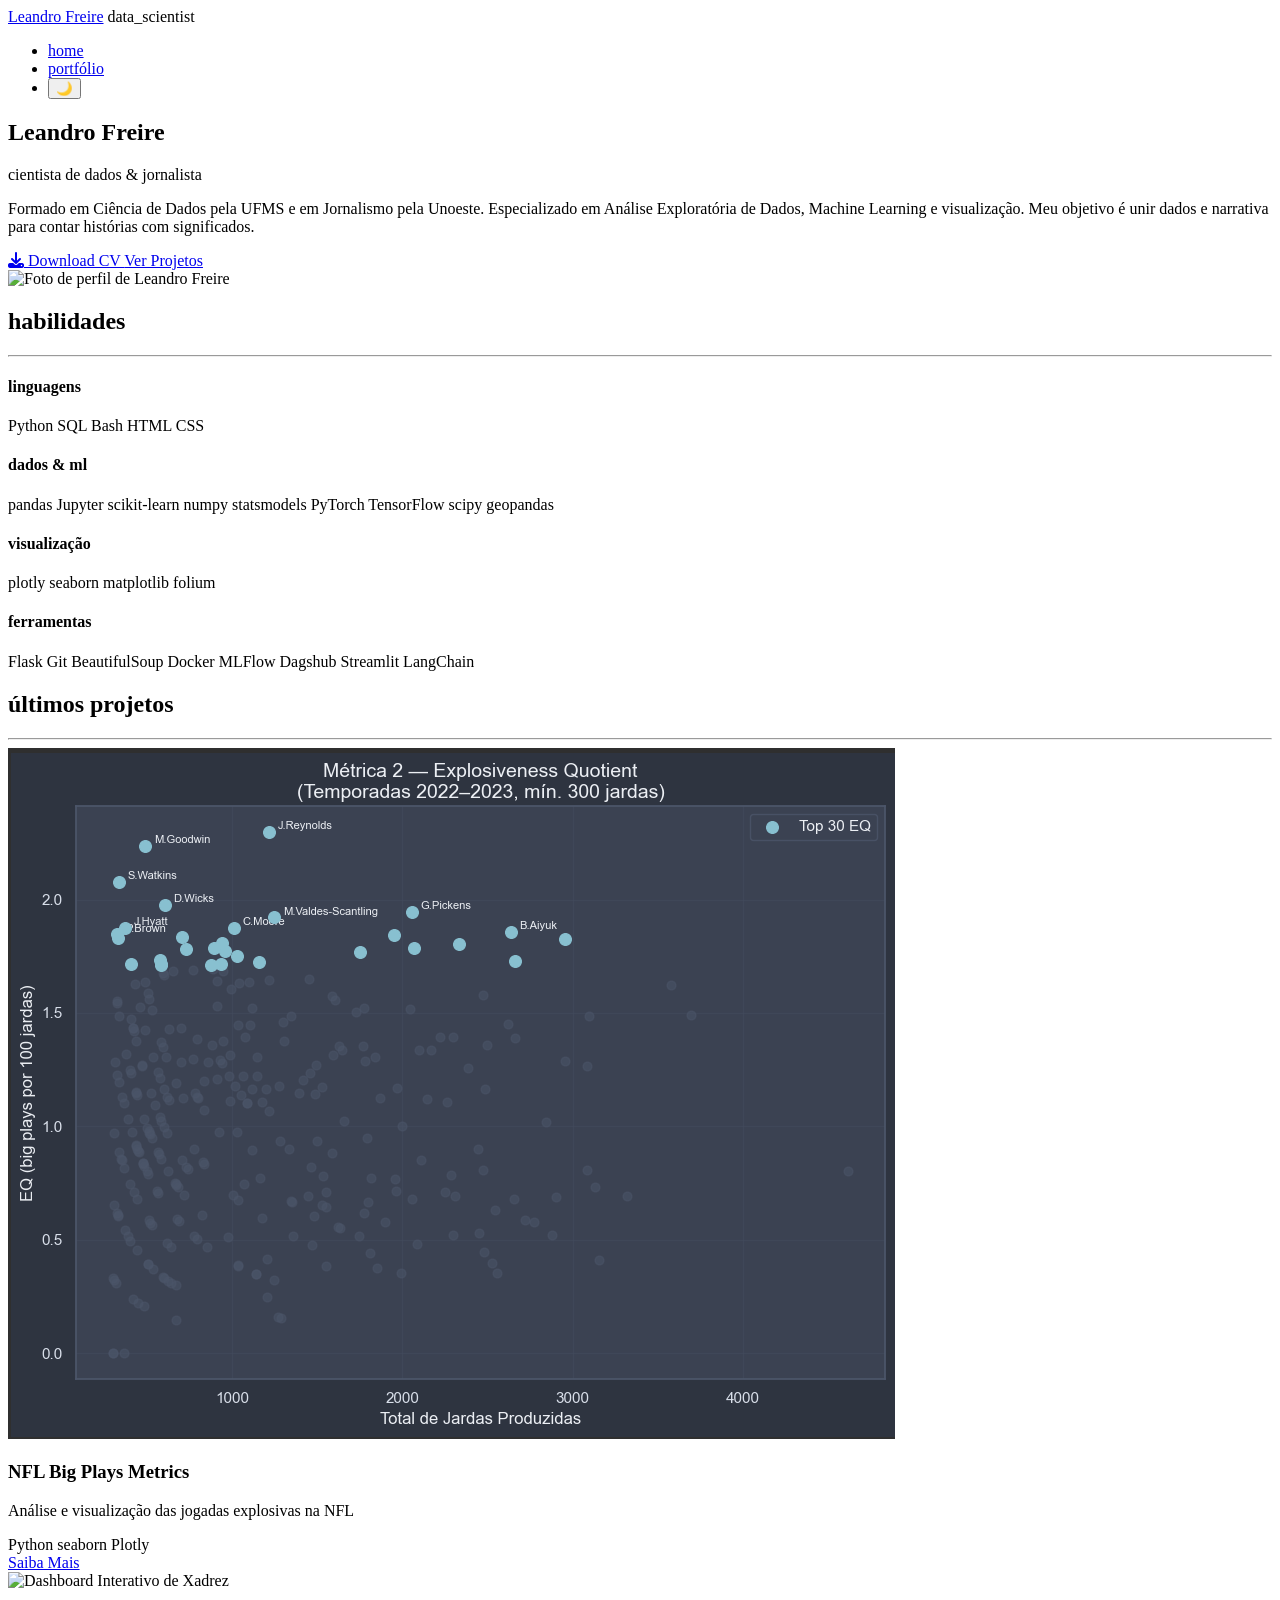
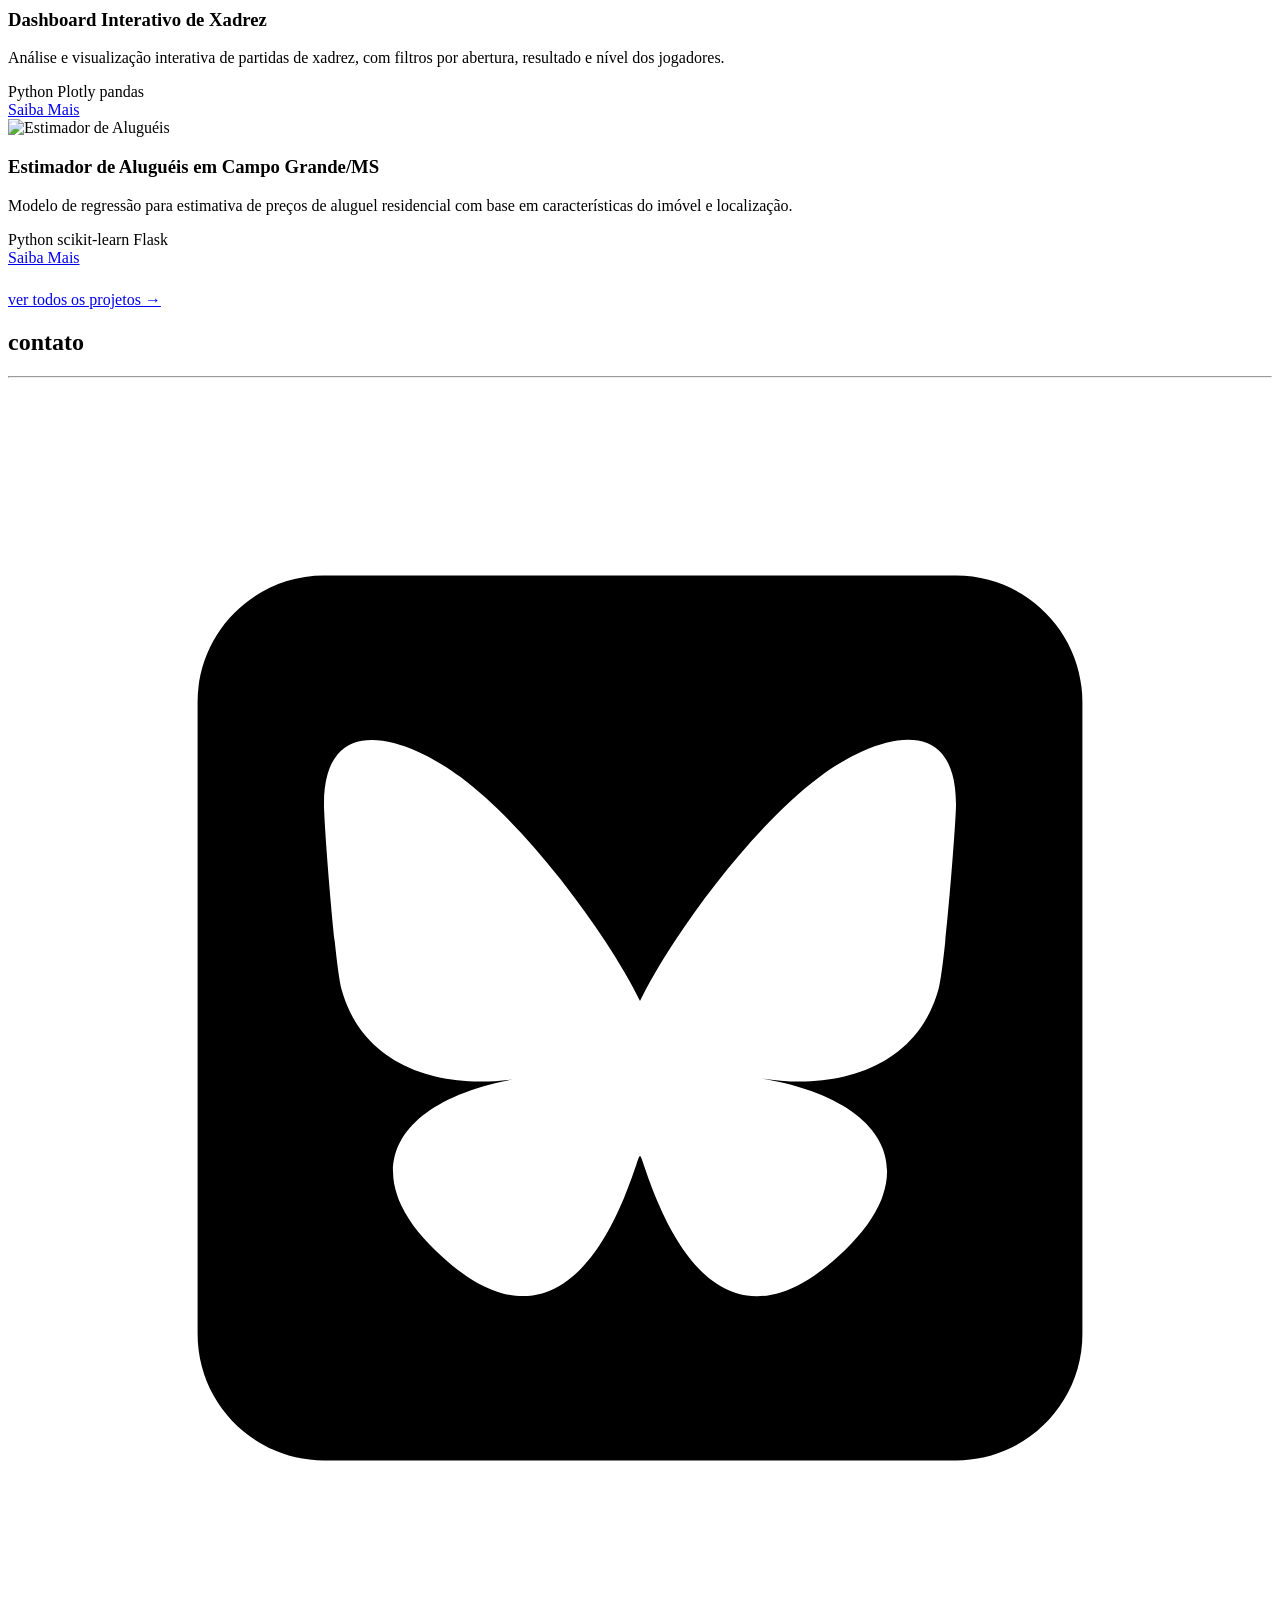
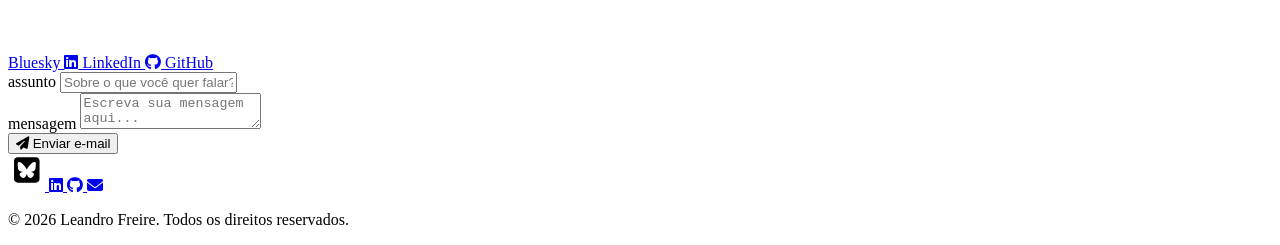
==== index.html @ 7a946f4d "Adicionando projeto NFL Big Plays Metrics" ====
<!DOCTYPE html>
<html lang="pt-br">
<head>
    <meta charset="UTF-8">
    <meta name="viewport" content="width=device-width, initial-scale=1.0">
    <title>Leandro Freire | Data Scientist</title>
    <meta name="description" content="Portfólio de Leandro Freire, cientista de dados especializado em análise exploratória, machine learning e visualização de dados.">

    <!-- Pico CSS via CDN -->
    <link rel="stylesheet" href="https://cdn.jsdelivr.net/npm/@picocss/pico@2/css/pico.min.css">

    <!-- JetBrains Mono Font -->
    <link href="https://fonts.googleapis.com/css2?family=JetBrains+Mono:wght@300;400;500;700&display=swap" rel="stylesheet">

    <!-- Font Awesome -->
    <link rel="stylesheet" href="https://cdnjs.cloudflare.com/ajax/libs/font-awesome/6.4.0/css/all.min.css">

    <!-- CSS personalizado -->
    <link rel="stylesheet" href="style.css">
</head>
<body class="dark-theme">

    <!-- HEADER -->
    <header>
        <div class="container header-content">
            <div class="logo">
                <a href="index.html" class="logo-main">Leandro Freire</a>
                <span class="logo-sub">data_scientist</span>
            </div>

            <nav>
                <ul>
                    <li><a href="index.html" class="active">home</a></li>
                    <li><a href="portfolio.html">portfólio</a></li>
                    <li>
                        <button class="theme-toggle" id="theme-toggle" aria-label="Alternar tema claro/escuro">
                            <span id="theme-icon">🌙</span>
                        </button>
                    </li>
                </ul>
            </nav>
        </div>
    </header>

    <!-- MAIN CONTENT -->
    <main id="main-content">
        <div class="container">

            <!-- HERO -->
            <section class="hero">
                <div class="hero-inner">
                    <div class="hero-text">
                        <h1 class="hero-title">Leandro Freire</h1>
                        <p class="hero-subtitle">cientista de dados &amp; jornalista</p>
                        <p class="hero-description">
                            Formado em Ciência de Dados pela UFMS e em Jornalismo pela Unoeste.
                            Especializado em Análise Exploratória de Dados, Machine Learning e visualização.
                            Meu objetivo é unir dados e narrativa para contar histórias com significados.
                        </p>
                        <div class="hero-actions">
                            <a href="assets/leandro_freire_de_almeida_curriculo.pdf" class="btn btn-primary" target="_blank" rel="noopener">
                                <i class="fa-solid fa-download"></i>
                                Download CV
                            </a>
                            <a href="portfolio.html" class="btn btn-outline">
                                Ver Projetos
                            </a>
                        </div>
                    </div>

                    <img src="images/foto_perfil2.png" alt="Foto de perfil de Leandro Freire" class="hero-photo">
                </div>
                <div class="hero-divider"></div>
            </section>

            <!-- SKILLS -->
            <section class="skills-section section-hidden">
                <div class="section-header">
                    <h2 class="section-title">habilidades</h2>
                    <hr class="section-line">
                </div>

                <div class="skills-grid">
                    <div class="skills-group">
                        <h4>linguagens</h4>
                        <div class="skills-tags">
                            <span class="skill-tag">Python</span>
                            <span class="skill-tag">SQL</span>
                            <span class="skill-tag">Bash</span>
                            <span class="skill-tag">HTML</span>
                            <span class="skill-tag">CSS</span>
                        </div>
                    </div>

                    <div class="skills-group">
                        <h4>dados &amp; ml</h4>
                        <div class="skills-tags">
                            <span class="skill-tag">pandas</span>
                            <span class="skill-tag">Jupyter</span>
                            <span class="skill-tag">scikit-learn</span>
                            <span class="skill-tag">numpy</span>
                            <span class="skill-tag">statsmodels</span>
                            <span class="skill-tag">PyTorch</span>
                            <span class="skill-tag">TensorFlow</span>
                            <span class="skill-tag">scipy</span>
                            <span class="skill-tag">geopandas</span>
                        </div>
                    </div>

                    <div class="skills-group">
                        <h4>visualização</h4>
                        <div class="skills-tags">
                            <span class="skill-tag">plotly</span>
                            <span class="skill-tag">seaborn</span>
                            <span class="skill-tag">matplotlib</span>
                            <span class="skill-tag">folium</span>
                        </div>
                    </div>

                    <div class="skills-group">
                        <h4>ferramentas</h4>
                        <div class="skills-tags">
                            <span class="skill-tag">Flask</span>
                            <span class="skill-tag">Git</span>
                            <span class="skill-tag">BeautifulSoup</span>
                            <span class="skill-tag">Docker</span>
                            <span class="skill-tag">MLFlow</span>
                            <span class="skill-tag">Dagshub</span>
                            <span class="skill-tag">Streamlit</span>
                            <span class="skill-tag">LangChain</span>
                        </div>
                    </div>
                </div>
            </section>

            <!-- Divisor Skills → Projetos -->
            <div class="section-divider"></div>

            <!-- PROJETOS EM DESTAQUE -->
            <section class="featured-section section-hidden">
                <div class="section-header">
                    <h2 class="section-title">últimos projetos</h2>
                    <hr class="section-line">
                </div>

                <div class="portfolio-grid">
                    <!-- Projeto 1 -->
                    <article class="portfolio-card">
                        <img src="images/nfl_metric2.png" alt="NFL Nig Play Metrics" class="portfolio-card-image">
                        <div class="portfolio-card-body">
                            <h3 class="portfolio-card-title">NFL Big Plays Metrics</h3>
                            <p class="portfolio-card-description">Análise e visualização das jogadas explosivas na NFL</p>
                            <div class="portfolio-card-tags">
                                <span class="tag">Python</span>
                                <span class="tag">seaborn</span>
                                <span class="tag">Plotly</span>
                            </div>
                        </div>
                        <div class="portfolio-card-actions">
                            <a href="portfolio/projeto_6_nfl_big_play_metrics.html" class="btn btn-outline btn-sm">Saiba Mais</a>
                        </div>
                    </article>

                    <!-- Projeto 2 -->
                    <article class="portfolio-card">
                        <img src="images/dashboard_xadrez.png" alt="Dashboard Interativo de Xadrez" class="portfolio-card-image">
                        <div class="portfolio-card-body">
                            <h3 class="portfolio-card-title">Dashboard Interativo de Xadrez</h3>
                            <p class="portfolio-card-description">Análise e visualização interativa de partidas de xadrez, com filtros por abertura, resultado e nível dos jogadores.</p>
                            <div class="portfolio-card-tags">
                                <span class="tag">Python</span>
                                <span class="tag">Plotly</span>
                                <span class="tag">pandas</span>
                            </div>
                        </div>
                        <div class="portfolio-card-actions">
                            <a href="portfolio/projeto_1_dashboard_interativo.html" class="btn btn-outline btn-sm">Saiba Mais</a>
                        </div>
                    </article>

                    <!-- Projeto 3 -->
                    <article class="portfolio-card">
                        <img src="images/estimador_aluguel.png" alt="Estimador de Aluguéis" class="portfolio-card-image">
                        <div class="portfolio-card-body">
                            <h3 class="portfolio-card-title">Estimador de Aluguéis em Campo Grande/MS</h3>
                            <p class="portfolio-card-description">Modelo de regressão para estimativa de preços de aluguel residencial com base em características do imóvel e localização.</p>
                            <div class="portfolio-card-tags">
                                <span class="tag">Python</span>
                                <span class="tag">scikit-learn</span>
                                <span class="tag">Flask</span>
                            </div>
                        </div>
                        <div class="portfolio-card-actions">
                            <a href="portfolio/projeto_2_estimador_aluguel.html" class="btn btn-outline btn-sm">Saiba Mais</a>
                        </div>
                    </article>

                </div>

                <div style="margin-top: 1.5rem;">
                    <a href="portfolio.html" class="btn btn-outline">ver todos os projetos →</a>
                </div>
            </section>

            <!-- Divisor Projetos → Contato -->
            <div class="section-divider"></div>

            <!-- CONTATO -->
            <section class="contact-section section-hidden">
                <div class="section-header">
                    <h2 class="section-title">contato</h2>
                    <hr class="section-line">
                </div>

                <div class="contact-links">
                    <a href="https://bsky.app/profile/pdfreire.bsky.social" class="contact-link" target="_blank" rel="noopener" aria-label="Bluesky">
                        <!-- Ícone oficial do Bluesky (formato borboleta) -->
                        <svg xmlns="http://www.w3.org/2000/svg" viewBox="0 0 640 640"><!--!Font Awesome Free v7.2.0 by @fontawesome - https://fontawesome.com License - https://fontawesome.com/license/free Copyright 2026 Fonticons, Inc.--><path d="M160 96C124.7 96 96 124.7 96 160L96 480C96 515.3 124.7 544 160 544L480 544C515.3 544 544 515.3 544 480L544 160C544 124.7 515.3 96 480 96L160 96zM320 311.4C334.5 281.4 374 225.6 410.7 198.1C437.2 178.2 480 162.9 480 211.8C480 221.6 474.4 293.9 471.1 305.6C459.7 346.4 418.1 356.8 381.1 350.5C445.8 361.5 462.3 398 426.7 434.5C359.2 503.8 329.7 417.1 322.1 394.9L321.8 394C320.9 391.4 320.4 389.9 320 389.9C319.6 389.9 319.1 391.4 318.2 394C318.1 394.3 318 394.6 317.9 394.9C310.3 417.1 280.8 503.7 213.3 434.5C177.8 398 194.2 361.5 258.9 350.5C221.9 356.8 180.3 346.4 168.9 305.6C165.6 293.9 160 221.6 160 211.8C160 162.9 202.9 178.3 229.3 198.1C266 225.6 305.5 281.5 320 311.4z"/></svg>
                        Bluesky
                    </a>
                    <a href="https://www.linkedin.com/in/leandro-freire-de-almeida-24893349/" class="contact-link" target="_blank" rel="noopener" aria-label="LinkedIn">
                        <i class="fab fa-linkedin"></i>
                        LinkedIn
                    </a>
                    <a href="https://github.com/leandrofreiredealmeida" class="contact-link" target="_blank" rel="noopener" aria-label="GitHub">
                        <i class="fab fa-github"></i>
                        GitHub
                    </a>
                </div>

                <!-- Formulário de contato via e-mail -->
                <form class="contact-form" id="contact-form" action="" method="GET" novalidate>
                    <div class="form-group">
                        <label for="contact-subject">assunto</label>
                        <input type="text" id="contact-subject" name="subject" placeholder="Sobre o que você quer falar?" autocomplete="off">
                    </div>
                    <div class="form-group">
                        <label for="contact-message">mensagem</label>
                        <textarea id="contact-message" name="body" placeholder="Escreva sua mensagem aqui..."></textarea>
                    </div>
                    <button type="submit" class="btn btn-primary" id="contact-submit">
                        <i class="fa-solid fa-paper-plane"></i>
                        Enviar e-mail
                    </button>
                </form>
            </section>

        </div>
    </main>

    <!-- FOOTER -->
    <footer>
        <div class="container">
            <div class="footer-inner">
                <div class="social-links">
                    <a href="https://bsky.app/profile/pdfreire.bsky.social" class="social-link" target="_blank" rel="noopener" aria-label="Bluesky">
                        <svg xmlns="http://www.w3.org/2000/svg" width="37" height="37" viewBox="-10 40 650 650"><!--!Font Awesome Free v7.2.0 by @fontawesome - https://fontawesome.com License - https://fontawesome.com/license/free Copyright 2026 Fonticons, Inc.--><path d="M160 96C124.7 96 96 124.7 96 160L96 480C96 515.3 124.7 544 160 544L480 544C515.3 544 544 515.3 544 480L544 160C544 124.7 515.3 96 480 96L160 96zM320 311.4C334.5 281.4 374 225.6 410.7 198.1C437.2 178.2 480 162.9 480 211.8C480 221.6 474.4 293.9 471.1 305.6C459.7 346.4 418.1 356.8 381.1 350.5C445.8 361.5 462.3 398 426.7 434.5C359.2 503.8 329.7 417.1 322.1 394.9L321.8 394C320.9 391.4 320.4 389.9 320 389.9C319.6 389.9 319.1 391.4 318.2 394C318.1 394.3 318 394.6 317.9 394.9C310.3 417.1 280.8 503.7 213.3 434.5C177.8 398 194.2 361.5 258.9 350.5C221.9 356.8 180.3 346.4 168.9 305.6C165.6 293.9 160 221.6 160 211.8C160 162.9 202.9 178.3 229.3 198.1C266 225.6 305.5 281.5 320 311.4z"/></svg>
                    </a>
                    <a href="https://www.linkedin.com/in/leandro-freire-de-almeida-24893349/" class="social-link" target="_blank" rel="noopener" aria-label="LinkedIn">
                        <i class="fab fa-linkedin"></i>
                    </a>
                    <a href="https://github.com/leandrofreiredealmeida" class="social-link" target="_blank" rel="noopener" aria-label="GitHub">
                        <i class="fab fa-github"></i>
                    </a>
                    <a href="mailto:lefreirealmeida@gmail.com" class="social-link" target="_blank" rel="noopener" aria-label="E-mail">
                        <i class="fa-solid fa-envelope"></i>
                    </a>
                </div>
                <p class="copyright">
                    &copy; <span id="current-year">2026</span> Leandro Freire. Todos os direitos reservados.
                </p>
            </div>
        </div>
    </footer>

    <script src="script.js"></script>
</body>
</html>
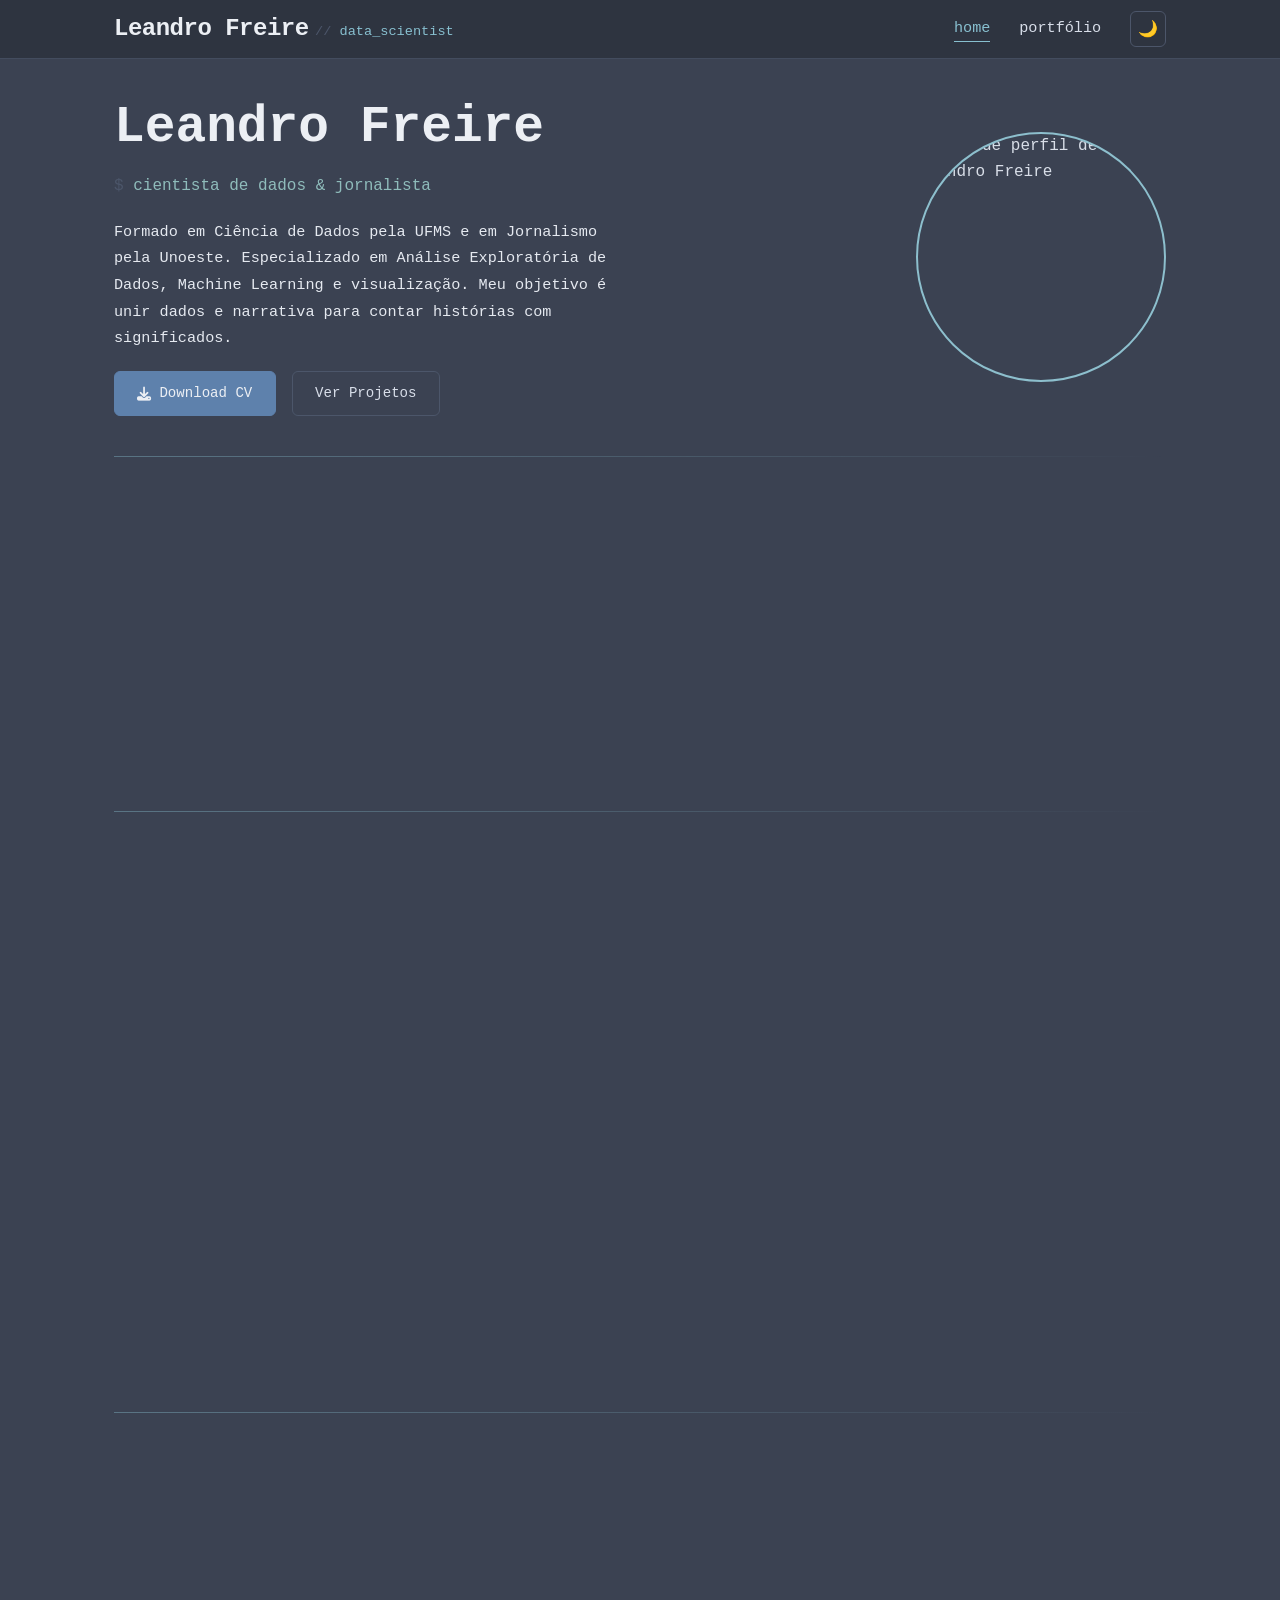
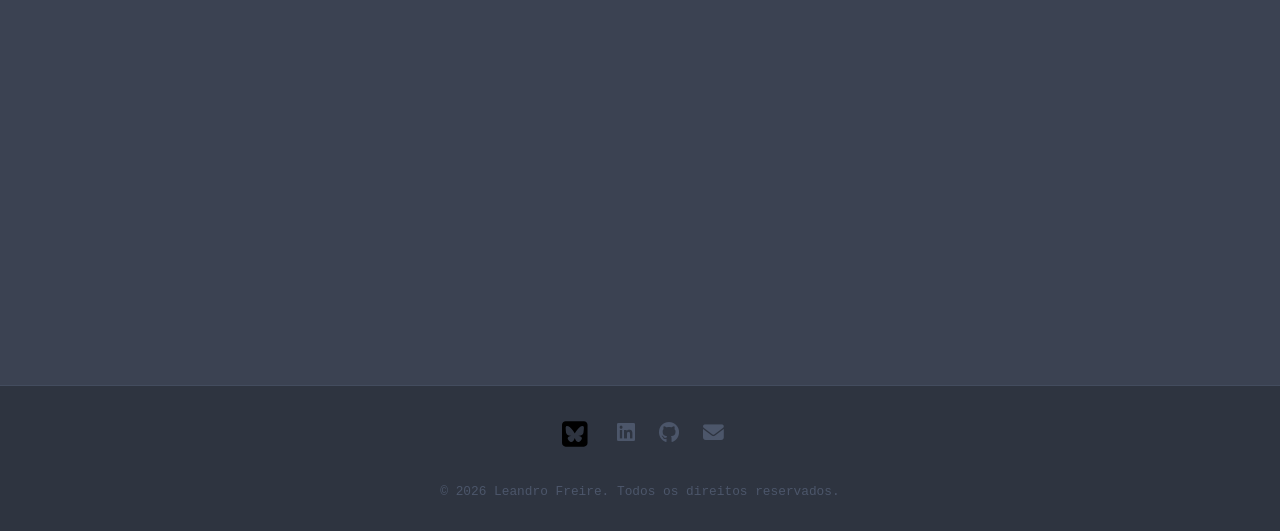
==== commit 5d951aaf: "adicionando projeto 7" ====
--- a/index.html
+++ b/index.html
@@ -144,12 +144,30 @@
                 </div>
 
                 <div class="portfolio-grid">
+
                     <!-- Projeto 1 -->
+                    <article class="portfolio-card">
+                        <img src="images/fraud_council_2.png" alt="Conselho de especialistas em fraude" class="portfolio-card-image">
+                        <div class="portfolio-card-body">
+                            <h3 class="portfolio-card-title">Conselho de modelos de detecção de fraude</h3>
+                            <p class="portfolio-card-description">Dashboard interativo de modelos de ML</p>
+                            <div class="portfolio-card-tags">
+                                <span class="tag">Python</span>
+                                <span class="tag">ML</span>
+                                <span class="tag">Streamlit</span>
+                            </div>
+                        </div>
+                        <div class="portfolio-card-actions">
+                            <a href="portfolio/projeto_2_estimador_aluguel.html" class="btn btn-outline btn-sm">Saiba Mais</a>
+                        </div>
+                    </article>
+
+                    <!-- Projeto 2 -->
                     <article class="portfolio-card">
                         <img src="images/nfl_metric2.png" alt="NFL Nig Play Metrics" class="portfolio-card-image">
                         <div class="portfolio-card-body">
                             <h3 class="portfolio-card-title">NFL Big Plays Metrics</h3>
-                            <p class="portfolio-card-description">Análise e visualização das jogadas explosivas na NFL</p>
+                            <p class="portfolio-card-description">Análise das jogadas explosivas na NFL</p>
                             <div class="portfolio-card-tags">
                                 <span class="tag">Python</span>
                                 <span class="tag">seaborn</span>
@@ -161,12 +179,12 @@
                         </div>
                     </article>
 
-                    <!-- Projeto 2 -->
+                    <!-- Projeto 3 -->
                     <article class="portfolio-card">
                         <img src="images/dashboard_xadrez.png" alt="Dashboard Interativo de Xadrez" class="portfolio-card-image">
                         <div class="portfolio-card-body">
                             <h3 class="portfolio-card-title">Dashboard Interativo de Xadrez</h3>
-                            <p class="portfolio-card-description">Análise e visualização interativa de partidas de xadrez, com filtros por abertura, resultado e nível dos jogadores.</p>
+                            <p class="portfolio-card-description">Análise de mais de 20 mil partidas de xadrez</p>
                             <div class="portfolio-card-tags">
                                 <span class="tag">Python</span>
                                 <span class="tag">Plotly</span>
@@ -175,23 +193,6 @@
                         </div>
                         <div class="portfolio-card-actions">
                             <a href="portfolio/projeto_1_dashboard_interativo.html" class="btn btn-outline btn-sm">Saiba Mais</a>
-                        </div>
-                    </article>
-
-                    <!-- Projeto 3 -->
-                    <article class="portfolio-card">
-                        <img src="images/estimador_aluguel.png" alt="Estimador de Aluguéis" class="portfolio-card-image">
-                        <div class="portfolio-card-body">
-                            <h3 class="portfolio-card-title">Estimador de Aluguéis em Campo Grande/MS</h3>
-                            <p class="portfolio-card-description">Modelo de regressão para estimativa de preços de aluguel residencial com base em características do imóvel e localização.</p>
-                            <div class="portfolio-card-tags">
-                                <span class="tag">Python</span>
-                                <span class="tag">scikit-learn</span>
-                                <span class="tag">Flask</span>
-                            </div>
-                        </div>
-                        <div class="portfolio-card-actions">
-                            <a href="portfolio/projeto_2_estimador_aluguel.html" class="btn btn-outline btn-sm">Saiba Mais</a>
                         </div>
                     </article>
 
--- a/style.css
+++ b/style.css
@@ -0,0 +1,867 @@
+/* ===== VARIÁVEIS DA PALETA NORD ===== */
+:root {
+  --nord0: #2e3440;
+  --nord1: #3b4252;
+  --nord2: #434c5e;
+  --nord3: #4c566a;
+  --nord4: #d8dee9;
+  --nord5: #e5e9f0;
+  --nord6: #eceff4;
+  --nord7: #8fbcbb;
+  --nord8: #88c0d0;
+  --nord9: #81a1c1;
+  --nord10: #5e81ac;
+  --nord11: #bf616a;
+  --nord12: #d08770;
+  --nord13: #ebcb8b;
+  --nord14: #a3be8c;
+  --nord15: #b48ead;
+}
+
+/* ===== LIGHT THEME ===== */
+.light-theme {
+  --nord0: #eceff4;
+  --nord1: #e5e9f0;
+  --nord2: #d8dee9;
+  --nord3: #4c566a;
+  --nord4: #434c5e;
+  --nord5: #3b4252;
+  --nord6: #2e3440;
+  --nord7: #8fbcbb;
+  --nord8: #5e81ac;
+  --nord9: #81a1c1;
+  --nord10: #5e81ac;
+  --nord11: #bf616a;
+  --nord12: #d08770;
+  --nord13: #ebcb8b;
+  --nord14: #a3be8c;
+  --nord15: #b48ead;
+}
+
+/* ===== ANIMAÇÕES ===== */
+@keyframes fadeInUp {
+  from {
+    opacity: 0;
+    transform: translateY(20px);
+  }
+  to {
+    opacity: 1;
+    transform: translateY(0);
+  }
+}
+
+@keyframes fadeIn {
+  from {
+    opacity: 0;
+  }
+  to {
+    opacity: 1;
+  }
+}
+
+@keyframes bounceDown {
+  0%,
+  100% {
+    transform: translateY(0);
+  }
+  50% {
+    transform: translateY(6px);
+  }
+}
+
+/* Classe controlada pelo IntersectionObserver */
+.section-hidden {
+  opacity: 0;
+  transform: translateY(24px);
+  transition:
+    opacity 0.6s ease,
+    transform 0.6s ease;
+}
+
+.section-visible {
+  opacity: 1;
+  transform: translateY(0);
+}
+
+/* ===== ESTILOS GERAIS ===== */
+*,
+*::before,
+*::after {
+  box-sizing: border-box;
+}
+
+* {
+  font-family: "JetBrains Mono", monospace;
+  transition:
+    background-color 0.3s ease,
+    color 0.3s ease,
+    border-color 0.3s ease;
+}
+
+html {
+  scroll-behavior: smooth;
+}
+
+body {
+  background-color: var(--nord1);
+  color: var(--nord4);
+  line-height: 1.6;
+  min-height: 100vh;
+  margin: 0;
+}
+
+.container {
+  max-width: 1100px;
+  margin: 0 auto;
+  padding: 0 1.5rem;
+}
+
+/* ===== HEADER ===== */
+@keyframes headerBorderGlow {
+  0%,
+  100% {
+    box-shadow:
+      0 1px 0 0 var(--nord2),
+      0 1px 8px 0 rgba(136, 192, 208, 0);
+  }
+  50% {
+    box-shadow:
+      0 1px 0 0 rgba(136, 192, 208, 0.5),
+      0 1px 16px 0 rgba(136, 192, 208, 0.15);
+  }
+}
+
+header {
+  background-color: var(--nord0);
+  padding: 0.6rem 0;
+  position: sticky;
+  top: 0;
+  z-index: 100;
+  border-bottom: 1px solid var(--nord2);
+  transition: box-shadow 0.4s ease;
+}
+
+header:hover {
+  animation: headerBorderGlow 2s ease-in-out infinite;
+}
+
+.header-content {
+  display: flex;
+  justify-content: space-between;
+  align-items: center;
+}
+
+.logo {
+  display: flex;
+  align-items: baseline;
+  gap: 0.4rem;
+  text-decoration: none;
+}
+
+.logo-main {
+  font-size: 1.5rem;
+  font-weight: 700;
+  color: var(--nord6);
+  text-decoration: none;
+  letter-spacing: -0.5px;
+}
+
+.logo-sub {
+  font-size: 0.85rem;
+  color: var(--nord8);
+  font-weight: 300;
+}
+
+.logo-sub::before {
+  content: "// ";
+  color: var(--nord3);
+}
+
+nav ul {
+  display: flex;
+  list-style: none;
+  margin: 0;
+  padding: 0;
+  gap: 1.8rem;
+  align-items: center;
+}
+
+nav a {
+  color: var(--nord4);
+  text-decoration: none;
+  font-weight: 400;
+  font-size: 0.95rem;
+  position: relative;
+  padding: 0.3rem 0;
+  transition: color 0.25s ease;
+}
+
+nav a:hover {
+  color: var(--nord8);
+}
+
+nav a::after {
+  content: "";
+  position: absolute;
+  width: 0;
+  height: 1px;
+  bottom: 0;
+  left: 0;
+  background-color: var(--nord8);
+  transition: width 0.25s ease;
+}
+
+nav a:hover::after,
+nav a.active::after {
+  width: 100%;
+}
+
+nav a.active {
+  color: var(--nord8);
+}
+
+/* Botão de Tema */
+.theme-toggle {
+  background: none;
+  border: 1px solid var(--nord3);
+  color: var(--nord4);
+  cursor: pointer;
+  font-size: 1rem;
+  width: 36px;
+  height: 36px;
+  border-radius: 6px;
+  display: flex;
+  align-items: center;
+  justify-content: center;
+  transition:
+    border-color 0.25s ease,
+    color 0.25s ease;
+}
+
+.theme-toggle:hover {
+  border-color: var(--nord8);
+  color: var(--nord8);
+}
+
+/* ===== MAIN ===== */
+main {
+  padding-bottom: 5rem;
+}
+
+/* ===== HERO SECTION ===== */
+.hero {
+  padding: 2.5rem 0 0;
+  animation: fadeIn 0.8s ease both;
+}
+
+.hero-inner {
+  display: grid;
+  grid-template-columns: 1fr auto;
+  gap: 4rem;
+  align-items: center;
+}
+
+.hero-text {
+  display: flex;
+  flex-direction: column;
+  gap: 1.2rem;
+}
+
+.hero-label {
+  font-size: 0.8rem;
+  color: var(--nord8);
+  letter-spacing: 2px;
+  text-transform: uppercase;
+  font-weight: 500;
+}
+
+.hero-title {
+  font-size: clamp(2rem, 5vw, 3.2rem);
+  font-weight: 700;
+  color: var(--nord6);
+  line-height: 1.1;
+  margin: 0;
+}
+
+.hero-subtitle {
+  font-size: 1rem;
+  color: var(--nord7);
+  font-weight: 400;
+  margin: 0;
+}
+
+.hero-subtitle::before {
+  content: "$ ";
+  color: var(--nord3);
+}
+
+.hero-description {
+  font-size: 0.95rem;
+  color: var(--nord5);
+  max-width: 520px;
+  line-height: 1.75;
+  margin: 0;
+}
+
+.hero-actions {
+  display: flex;
+  gap: 1rem;
+  flex-wrap: wrap;
+}
+
+.btn {
+  display: inline-flex;
+  align-items: center;
+  gap: 0.5rem;
+  padding: 0.65rem 1.4rem;
+  font-family: "JetBrains Mono", monospace;
+  font-size: 0.88rem;
+  font-weight: 500;
+  border-radius: 6px;
+  text-decoration: none;
+  cursor: pointer;
+  transition:
+    background-color 0.2s ease,
+    color 0.2s ease,
+    border-color 0.2s ease;
+}
+
+.btn-primary {
+  background-color: var(--nord10);
+  color: var(--nord6);
+  border: 1px solid var(--nord10);
+}
+
+.btn-primary:hover {
+  background-color: var(--nord9);
+  border-color: var(--nord9);
+}
+
+.btn-outline {
+  background-color: transparent;
+  color: var(--nord4);
+  border: 1px solid var(--nord3);
+}
+
+.btn-outline:hover {
+  border-color: var(--nord8);
+  color: var(--nord8);
+}
+
+.btn-sm {
+  padding: 0.4rem 0.9rem;
+  font-size: 0.8rem;
+}
+
+.hero-photo {
+  width: 250px;
+  height: 250px;
+  border-radius: 50%;
+  object-fit: cover;
+  border: 2px solid var(--nord8);
+  display: block;
+  filter: grayscale(10%);
+  transition:
+    filter 0.3s ease,
+    border-color 0.3s ease;
+}
+
+.hero-photo:hover {
+  filter: grayscale(0%);
+  border-color: var(--nord7);
+}
+
+.hero-divider {
+  width: 100%;
+  height: 1px;
+  background: linear-gradient(to right, var(--nord8), transparent);
+  margin-top: 2.5rem;
+  opacity: 0.4;
+}
+
+/* Divisor reutilizável entre seções */
+.section-divider {
+  width: 100%;
+  height: 1px;
+  background: linear-gradient(to right, var(--nord8), transparent);
+  opacity: 0.4;
+  margin: 0;
+}
+
+/* ===== SKILLS SECTION ===== */
+.skills-section {
+  padding: 1.5rem 0 3rem;
+}
+
+.section-header {
+  margin-bottom: 2rem;
+}
+
+.section-title {
+  font-size: 1.1rem;
+  font-weight: 600;
+  color: var(--nord6);
+  margin: 0 0 0.3rem;
+  text-transform: lowercase;
+  letter-spacing: 0.5px;
+}
+
+.section-title::before {
+  content: "## ";
+  color: var(--nord3);
+  font-weight: 300;
+}
+
+.section-line {
+  width: 40px;
+  height: 2px;
+  background-color: var(--nord8);
+  border: none;
+  margin: 0;
+}
+
+.skills-grid {
+  display: grid;
+  grid-template-columns: repeat(auto-fit, minmax(200px, 1fr));
+  gap: 2rem;
+}
+
+.skills-group h4 {
+  color: var(--nord8);
+  font-size: 0.8rem;
+  text-transform: uppercase;
+  letter-spacing: 1.5px;
+  font-weight: 500;
+  margin: 0 0 0.8rem;
+}
+
+.skills-tags {
+  display: flex;
+  flex-wrap: wrap;
+  gap: 0.5rem;
+}
+
+.skill-tag {
+  background-color: var(--nord2);
+  color: var(--nord4);
+  font-size: 0.78rem;
+  padding: 0.25rem 0.65rem;
+  border-radius: 4px;
+  border: 1px solid var(--nord3);
+  transition:
+    border-color 0.2s ease,
+    color 0.2s ease;
+}
+
+.skill-tag:hover {
+  border-color: var(--nord8);
+  color: var(--nord8);
+}
+
+/* ===== PROJETOS EM DESTAQUE (HOME) ===== */
+.featured-section {
+  padding: 1.5rem 0 2rem;
+}
+
+/* ===== PORTFOLIO CARDS ===== */
+.portfolio-grid {
+  display: grid;
+  grid-template-columns: repeat(auto-fill, minmax(300px, 1fr));
+  gap: 1.5rem;
+}
+
+.portfolio-card {
+  background-color: var(--nord0);
+  border: 1px solid var(--nord2);
+  border-radius: 8px;
+  overflow: hidden;
+  display: flex;
+  flex-direction: column;
+  transition:
+    border-color 0.25s ease,
+    box-shadow 0.25s ease;
+  text-decoration: none;
+}
+
+.portfolio-card:hover {
+  border-color: var(--nord8);
+  box-shadow: 0 4px 20px rgba(136, 192, 208, 0.08);
+}
+
+.portfolio-card-image {
+  width: 100%;
+  height: 180px;
+  object-fit: cover;
+  display: block;
+  filter: brightness(0.9);
+  transition: filter 0.3s ease;
+}
+
+.portfolio-card:hover .portfolio-card-image {
+  filter: brightness(1);
+}
+
+.portfolio-card-body {
+  padding: 1.2rem;
+  display: flex;
+  flex-direction: column;
+  gap: 0.7rem;
+  flex: 1;
+}
+
+.portfolio-card-title {
+  font-size: 1rem;
+  font-weight: 600;
+  color: var(--nord6);
+  margin: 0;
+  line-height: 1.3;
+}
+
+.portfolio-card-description {
+  font-size: 0.85rem;
+  color: var(--nord5);
+  margin: 0;
+  line-height: 1.6;
+  display: -webkit-box;
+  -webkit-line-clamp: 3;
+  line-clamp: 3;
+  -webkit-box-orient: vertical;
+  overflow: hidden;
+}
+
+.portfolio-card-tags {
+  display: flex;
+  flex-wrap: wrap;
+  gap: 0.4rem;
+  margin-top: auto;
+}
+
+.tag {
+  background-color: var(--nord2);
+  color: var(--nord9);
+  font-size: 0.72rem;
+  padding: 0.2rem 0.55rem;
+  border-radius: 3px;
+  font-weight: 500;
+}
+
+.portfolio-card-actions {
+  display: flex;
+  flex-direction: column;
+  gap: 0.6rem;
+  padding: 0 1.2rem 1.2rem;
+}
+
+/* Garante que todos os botões de ação do card tenham o mesmo tamanho */
+.portfolio-card-actions .btn {
+  flex: 1;
+  justify-content: center;
+}
+
+/* ===== CONTATO SECTION (HOME) ===== */
+.contact-section {
+  padding: 1.5rem 0 3rem;
+}
+
+.contact-links {
+  display: flex;
+  gap: 1.5rem;
+  flex-wrap: wrap;
+  align-items: center;
+  margin-bottom: 2rem;
+}
+
+.contact-link {
+  display: inline-flex;
+  align-items: center;
+  gap: 0.5rem;
+  color: var(--nord4);
+  text-decoration: none;
+  font-size: 0.9rem;
+  padding: 0.5rem 0;
+  border-bottom: 1px solid transparent;
+  transition:
+    color 0.2s ease,
+    border-color 0.2s ease;
+}
+
+.contact-link:hover {
+  color: var(--nord8);
+  border-bottom-color: var(--nord8);
+}
+
+.contact-link i {
+  font-size: 1.1rem;
+  width: 1.2rem;
+  text-align: center;
+}
+
+.contact-link svg {
+  width: 1.1rem;
+  height: 1.1rem;
+  flex-shrink: 0;
+}
+
+/* Formulário de contato */
+.contact-form {
+  max-width: 560px;
+}
+
+.contact-form .form-group {
+  margin-bottom: 1rem;
+}
+
+.contact-form label {
+  display: block;
+  font-size: 0.8rem;
+  color: var(--nord5);
+  margin-bottom: 0.4rem;
+  letter-spacing: 0.5px;
+}
+
+.contact-form input,
+.contact-form textarea {
+  width: 100%;
+  background-color: var(--nord0);
+  border: 1px solid var(--nord2);
+  border-radius: 6px;
+  color: var(--nord4);
+  font-family: "JetBrains Mono", monospace;
+  font-size: 0.88rem;
+  padding: 0.65rem 0.9rem;
+  outline: none;
+  transition: border-color 0.2s ease;
+  resize: vertical;
+}
+
+.contact-form input:focus,
+.contact-form textarea:focus {
+  border-color: var(--nord8);
+}
+
+.contact-form textarea {
+  min-height: 100px;
+}
+
+.contact-form .btn {
+  margin-top: 0.5rem;
+}
+
+/* ===== PORTFOLIO PAGE HEADER ===== */
+.page-header {
+  padding: 3.5rem 0 2.5rem;
+  border-bottom: 1px solid var(--nord2);
+  margin-bottom: 2.5rem;
+}
+
+.page-title {
+  font-size: clamp(1.8rem, 4vw, 2.5rem);
+  font-weight: 700;
+  color: var(--nord6);
+  margin: 0 0 0.5rem;
+}
+
+.page-title::before {
+  content: "# ";
+  color: var(--nord3);
+  font-weight: 300;
+}
+
+.page-subtitle {
+  color: var(--nord5);
+  font-size: 0.95rem;
+  margin: 0;
+}
+
+/* ===== FOOTER ===== */
+footer {
+  background-color: var(--nord0);
+  border-top: 1px solid var(--nord2);
+  padding: 2rem 0;
+  text-align: center;
+}
+
+.footer-inner {
+  display: flex;
+  flex-direction: column;
+  align-items: center;
+  gap: 1rem;
+}
+
+.social-links {
+  display: flex;
+  justify-content: center;
+  gap: 1.5rem;
+}
+
+.social-link {
+  color: var(--nord3);
+  font-size: 1.3rem;
+  transition:
+    color 0.2s ease,
+    transform 0.2s ease;
+  text-decoration: none;
+}
+
+.social-link:hover {
+  color: var(--nord8);
+  transform: translateY(-2px);
+}
+
+.copyright {
+  color: var(--nord3);
+  font-size: 0.8rem;
+  margin: 0;
+}
+
+/* ===== ACESSIBILIDADE ===== */
+a:focus-visible,
+button:focus-visible {
+  outline: 2px solid var(--nord8);
+  outline-offset: 3px;
+}
+
+/* ===== RESPONSIVIDADE ===== */
+@media (max-width: 768px) {
+  .hero-inner {
+    grid-template-columns: 1fr;
+    gap: 2rem;
+    text-align: center;
+  }
+
+  .hero-photo {
+    width: 160px;
+    height: 160px;
+    margin: 0 auto;
+    order: -1;
+  }
+
+  .hero-description {
+    max-width: 100%;
+  }
+
+  .hero-actions {
+    justify-content: center;
+  }
+
+  .contact-links {
+    flex-direction: column;
+    align-items: flex-start;
+    gap: 0.8rem;
+  }
+
+  .portfolio-grid {
+    grid-template-columns: 1fr;
+  }
+
+  nav ul {
+    gap: 1rem;
+  }
+}
+
+@media (max-width: 480px) {
+  .header-content {
+    flex-direction: column;
+    gap: 1rem;
+  }
+
+  .portfolio-grid {
+    grid-template-columns: 1fr;
+  }
+}
+
+/* ===== PÁGINAS INTERNAS DE PROJETO ===== */
+.big-card {
+  background-color: var(--nord0);
+  border: 1px solid var(--nord2);
+  border-radius: 8px;
+  overflow: hidden;
+  margin: 2rem auto;
+  max-width: 900px;
+}
+
+.card-header {
+  padding: 2.5rem 2.5rem 1.5rem;
+  border-bottom: 1px solid var(--nord2);
+}
+
+.card-title {
+  color: var(--nord6);
+  font-size: 2rem;
+  line-height: 1.2;
+  margin-bottom: 0.8rem;
+}
+
+.card-subtitle {
+  color: var(--nord5);
+  font-size: 1.1rem;
+  line-height: 1.5;
+  margin-bottom: 0.8rem;
+}
+
+.card-date {
+  color: var(--nord8);
+  font-size: 0.9rem;
+  font-weight: 400;
+}
+
+.card-content {
+  padding: 2rem 2.5rem;
+}
+
+.card-text {
+  color: var(--nord5);
+  font-size: 1rem;
+  line-height: 1.8;
+  margin-bottom: 2rem;
+}
+
+.card-image {
+  margin: 2rem 0;
+  text-align: center;
+}
+
+.card-image img {
+  max-width: 100%;
+  height: auto;
+  border-radius: 6px;
+}
+
+.image-caption {
+  color: var(--nord4);
+  font-size: 0.85rem;
+  margin-top: 0.6rem;
+  font-style: italic;
+}
+
+.card-footer {
+  padding: 1.2rem 2.5rem;
+  border-top: 1px solid var(--nord2);
+}
+
+.back-link {
+  color: var(--nord8);
+  text-decoration: none;
+  font-weight: 500;
+  font-size: 0.9rem;
+  display: inline-flex;
+  align-items: center;
+  gap: 0.4rem;
+  transition: color 0.2s ease;
+}
+
+.back-link:hover {
+  color: var(--nord6);
+}
+
+@media (max-width: 768px) {
+  .card-header,
+  .card-content,
+  .card-footer {
+    padding: 1.5rem;
+  }
+
+  .card-title {
+    font-size: 1.6rem;
+  }
+}
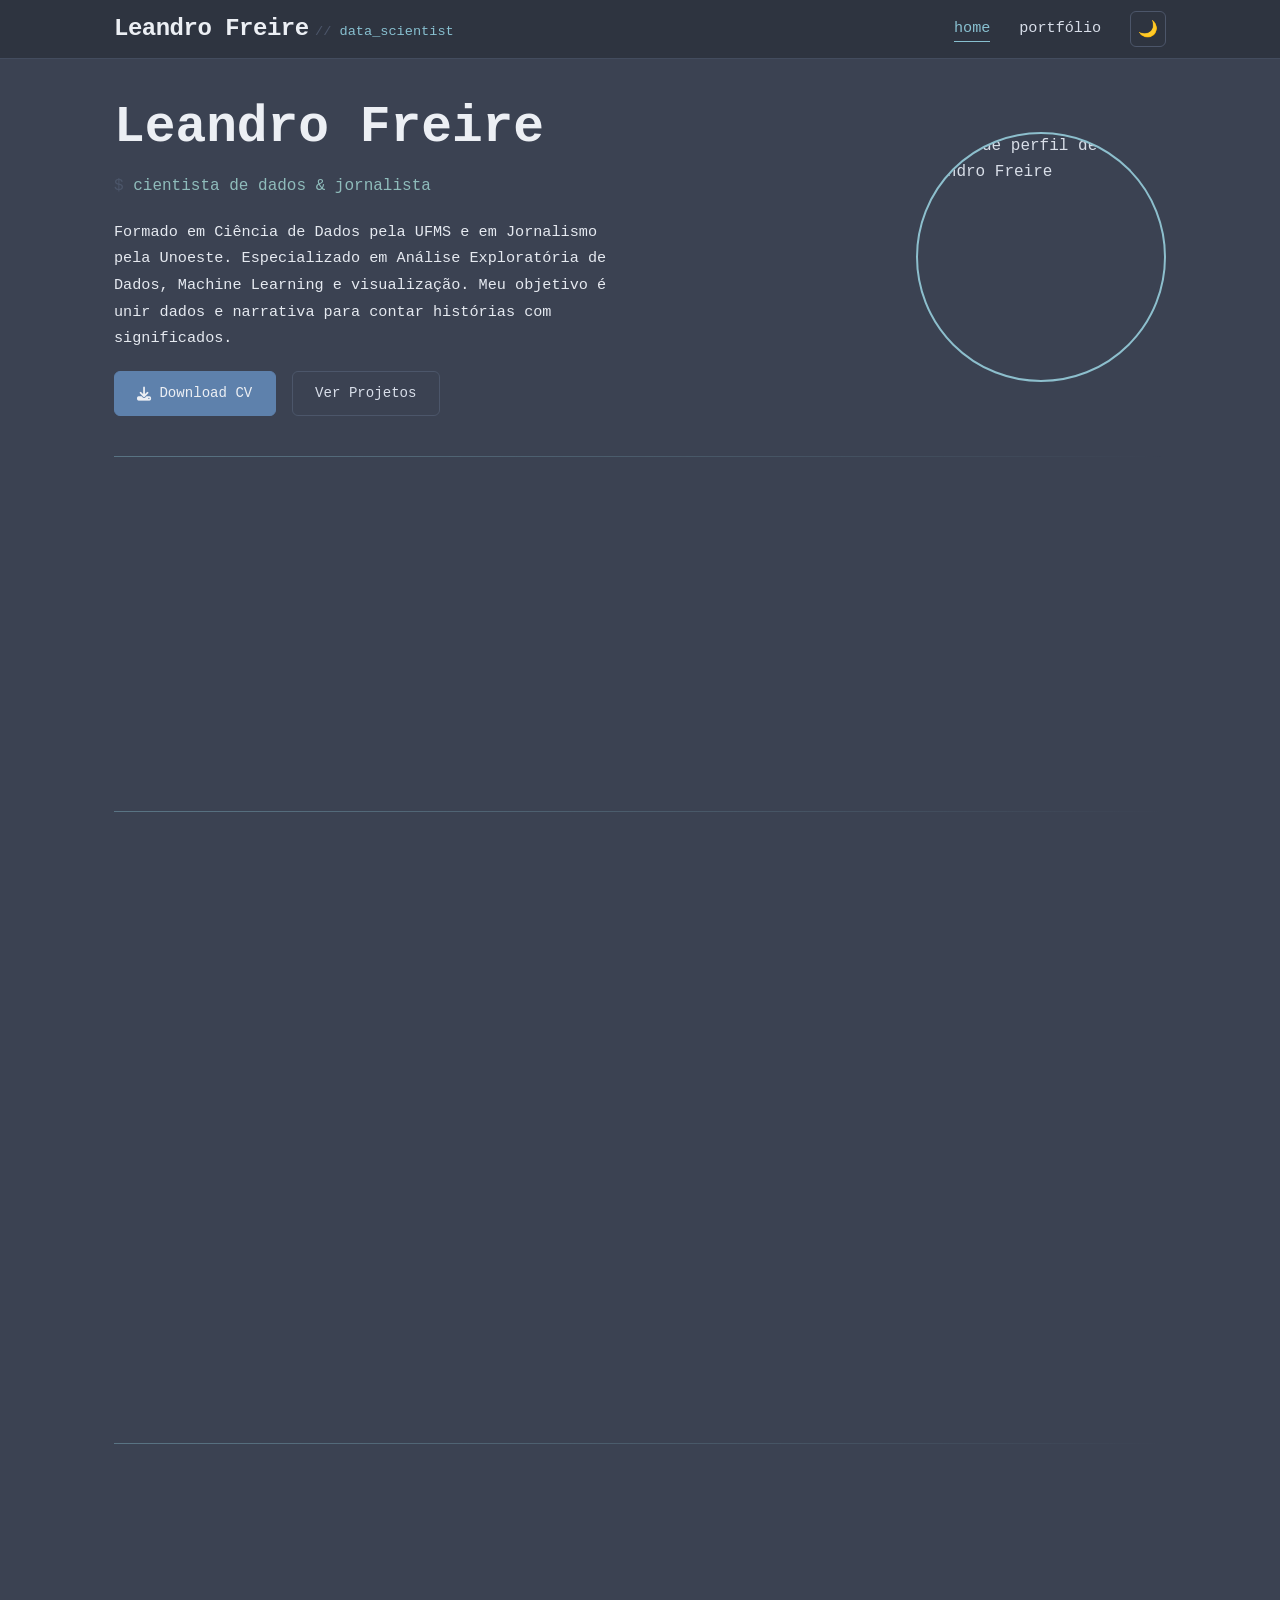
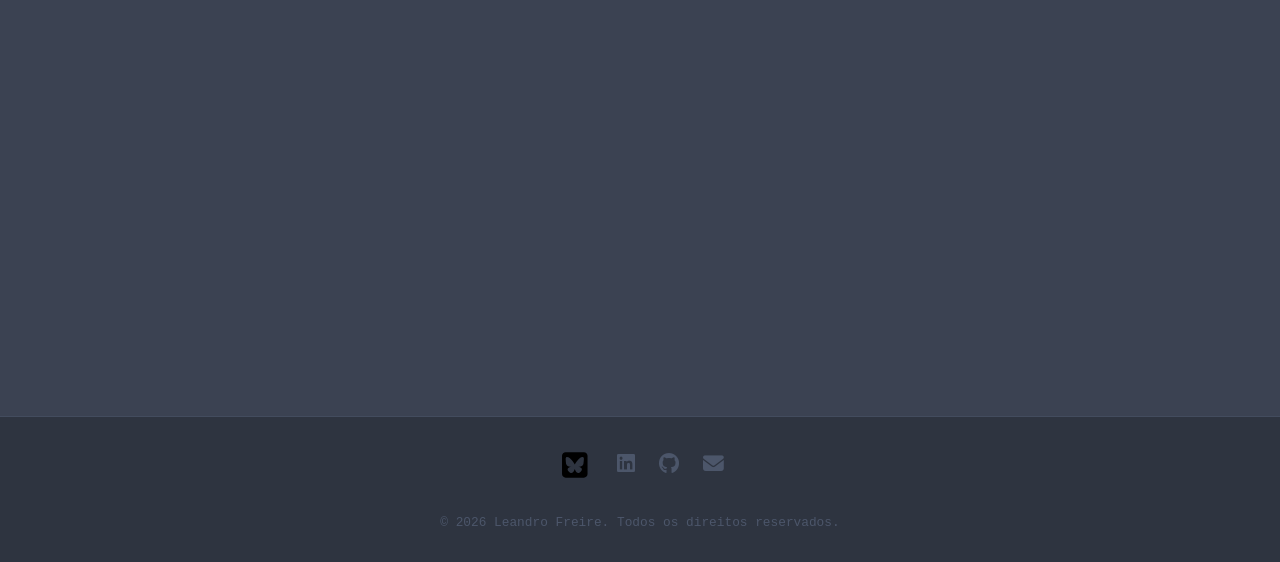
==== commit 0e9e1911: "adicionando projeto 8" ====
--- a/index.html
+++ b/index.html
@@ -147,6 +147,23 @@
 
                     <!-- Projeto 1 -->
                     <article class="portfolio-card">
+                        <img src="images/unesco_sites_1.png" alt="Análise de sítios da UNESCO" class="portfolio-card-image">
+                        <div class="portfolio-card-body">
+                            <h3 class="portfolio-card-title">Análise e Modelagem dos Sítios da UNESCO</h3>
+                            <p class="portfolio-card-description">Clustering e recomendação de atrações turísticas</p>
+                            <div class="portfolio-card-tags">
+                                <span class="tag">Clustering</span>
+                                <span class="tag">Recommendation System</span>
+                                <span class="tag">Streamlit</span>
+                            </div>
+                        </div>
+                        <div class="portfolio-card-actions">
+                            <a href="portfolio/projeto_8_unesco_sites.html" class="btn btn-outline btn-sm">Saiba Mais</a>
+                        </div>
+                    </article>
+
+                    <!-- Projeto 2 -->
+                    <article class="portfolio-card">
                         <img src="images/fraud_council_2.png" alt="Conselho de especialistas em fraude" class="portfolio-card-image">
                         <div class="portfolio-card-body">
                             <h3 class="portfolio-card-title">Conselho de modelos de detecção de fraude</h3>
@@ -158,11 +175,11 @@
                             </div>
                         </div>
                         <div class="portfolio-card-actions">
-                            <a href="portfolio/projeto_2_estimador_aluguel.html" class="btn btn-outline btn-sm">Saiba Mais</a>
+                            <a href="portfolio/projeto_7_fraud_council.html" class="btn btn-outline btn-sm">Saiba Mais</a>
                         </div>
                     </article>
 
-                    <!-- Projeto 2 -->
+                    <!-- Projeto 3 -->
                     <article class="portfolio-card">
                         <img src="images/nfl_metric2.png" alt="NFL Nig Play Metrics" class="portfolio-card-image">
                         <div class="portfolio-card-body">
@@ -179,23 +196,6 @@
                         </div>
                     </article>
 
-                    <!-- Projeto 3 -->
-                    <article class="portfolio-card">
-                        <img src="images/dashboard_xadrez.png" alt="Dashboard Interativo de Xadrez" class="portfolio-card-image">
-                        <div class="portfolio-card-body">
-                            <h3 class="portfolio-card-title">Dashboard Interativo de Xadrez</h3>
-                            <p class="portfolio-card-description">Análise de mais de 20 mil partidas de xadrez</p>
-                            <div class="portfolio-card-tags">
-                                <span class="tag">Python</span>
-                                <span class="tag">Plotly</span>
-                                <span class="tag">pandas</span>
-                            </div>
-                        </div>
-                        <div class="portfolio-card-actions">
-                            <a href="portfolio/projeto_1_dashboard_interativo.html" class="btn btn-outline btn-sm">Saiba Mais</a>
-                        </div>
-                    </article>
-
                 </div>
 
                 <div style="margin-top: 1.5rem;">
